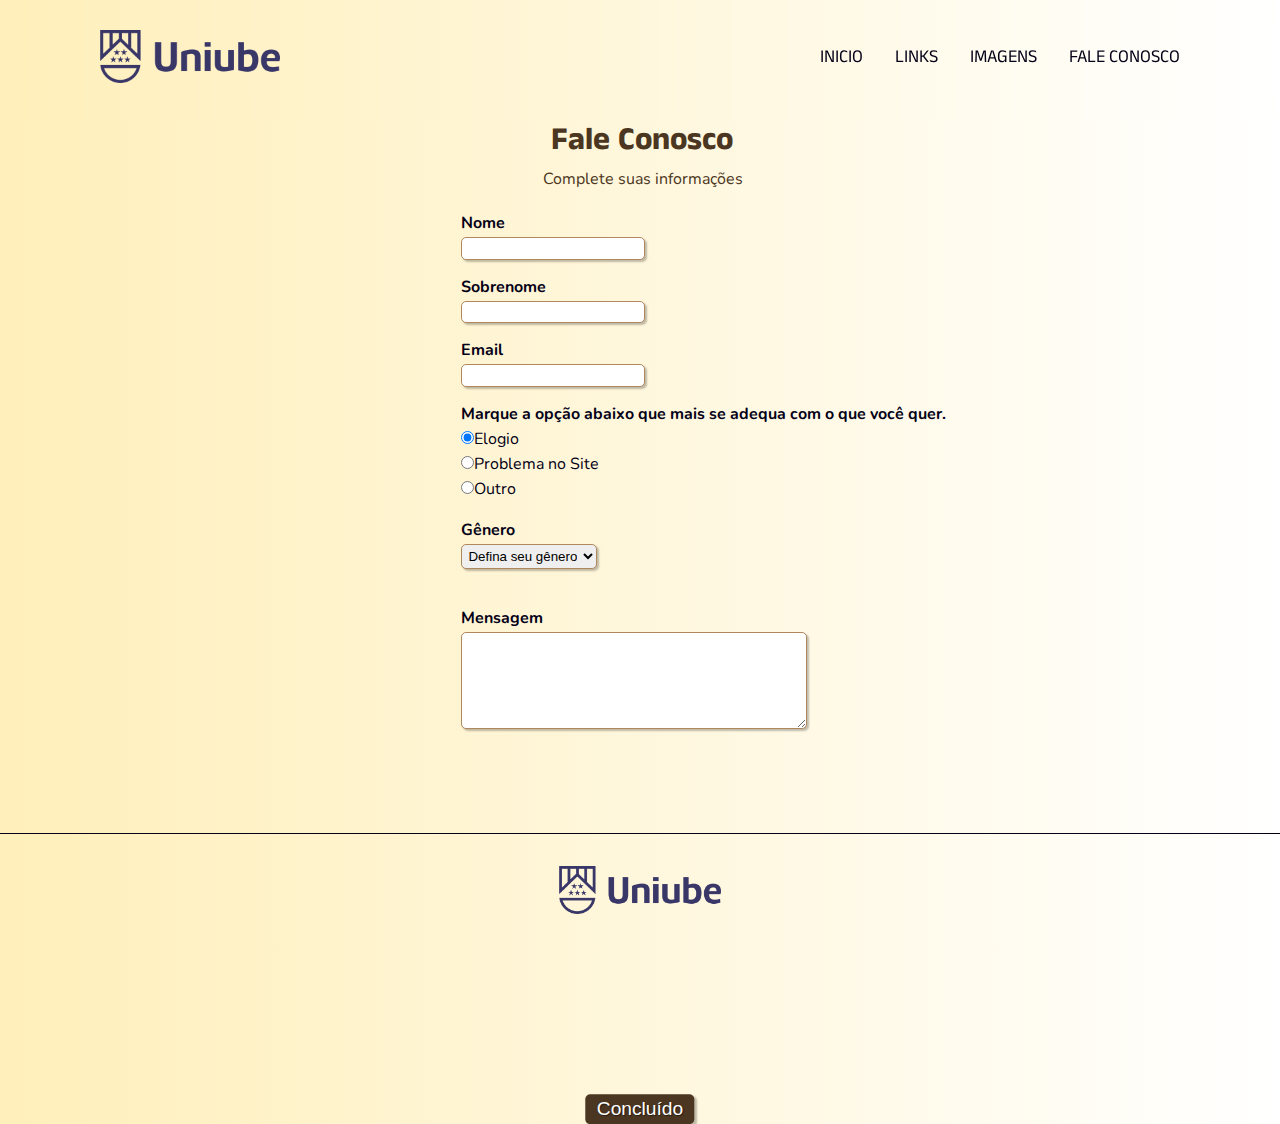
==== fale_conosco.html @ e895da67 "first commit" ====
<!DOCTYPE html>

<!--
    Fiz esse trabalho baseando nos conteúdos estudados nas aulas, e também fiz acompanhando um vídeo da Rafaella Ballerini - LANDING PAGE COM HTML e CSS! pra auxiliar meu entendimento sobre cada coisinha, cada detalhe, eu já fiz curso de HTML e CSS porém nunca tinha tido vontade de fazer algum projeto, e com esse trabalho fiquei com vontade, e vim buscar conhecimento pra não fazer só um trabalho pra faculdade e sim algo que dê pra mostrar como portfólio e etc. Não copiei nada do meu código, inclusive tive que reescrever ele uma vez porque tinha tido uma ideia de site, mas vi que era muito avançado pro conhecimento que tenho, então resolvi simplificar e fazer algo mais simples porém bem feito. Fiz o código acompanhando o vídeo e usando os conhecimentos das aulas e conhecimentos previamente adquiridos.
-->

<html lang="pt-BR">
<head>
    <meta charset="UTF-8">
    <meta name="viewport" content="width=device-width, initial-scale=1.0">
    <meta name="description" content="Trabalho de portfólio/teste da faculdade Uniube da matéria Tecnologias para Internet 1">
    <title>5141114 - Gabriel Rodrigues Veloendas</title>
    <link rel="stylesheet" type="text/css" href="style.css">
</head>
<body id="body-fale_conosco">
    <header class="cabecalho">
        <a href="https://uniube.br" title="Site da Uniube" target="_blank"><img class="cabecalho-imagem" src="Imagens/logo_uniube.png" alt="Logo da Uniube"> </a>
        <nav class="cabecalho-menu">
            <a class="cabecalho-menu-item" href="index.html">INICIO</a>
            <a class="cabecalho-menu-item" href="links.html">LINKS</a>
            <a class="cabecalho-menu-item" href="imagens.html">IMAGENS</a>
            <a class="cabecalho-menu-item" href="fale_conosco.html">FALE CONOSCO</a>
        </nav>
    </header>
<!----------------------------------------------------------------->
    <main class="conteudo-faleconosco">
        <h1 id="titulo">Fale Conosco</h1>
        <p id="subtitulo">Complete suas informações</p>
        <br>

        <form action="">
            <fieldset class="grupo">
                <div class="campo">
                    <label for="nome"><strong>Nome</strong></label> <strong></strong>
                    <input class="input-faleconosco" type="text" name="nome" id="nome" required>
                </div>
                <div class="campo">
                    <label for="sobrenome"><strong>Sobrenome</strong></label>
                    <input class="input-faleconosco" type="text" name="sobrenome" id="sobrenome">
                </div>
            </fieldset>

            <div class="campo">
                <label for="sobrenome"><strong>Email</strong></label>
                <input class="input-faleconosco" type="email" name="email" id="email" required>
            </div>
            <div class="campo" id="check" >
                <label><strong>Marque a opção abaixo que mais se adequa com o que você quer.</strong></label>
                <label>
                    <input class="input-faleconosco" type="radio" name="elogio" value="elogio" checked>Elogio
                </label>
                <label>
                    <input class="input-faleconosco" type="radio" name="problemasite" value="problemasite">Problema no Site
                </label>
                <label>
                    <input class="input-faleconosco" type="radio" name="outro" id="outro">Outro
                </label>
            </div>

            <div class="campo">
                <label for="genero"><strong>Gênero</strong></label>
                <select class="select-faleconosco" id="genero">
                    <option selected disabled value="">Defina seu gênero</option>
                    <option>Masculino</option>
                    <option>Feminino</option>
                    <option>Outro</option>
                </select>
            </div>

            <div class="campo">
                <br>
                <label><strong>Mensagem</strong></label>
                <textarea class="textarea-faleconosco" rows="6" style="width: 26em;" id="mensagem" name="mensagem" required></textarea>
            </div>
            <button class="button-faleconosco" type="submit" class="botao">Concluído</button>
        </form>
    </main>
    <br><br><br><br>
<!----------------------------------------------------------------->
    <footer class="rodape">
        <img class="rodape-imagem" src="Imagens/logo_uniube.png" alt="Logo da Uniube">
    </footer>
</body>
</html>
---- style.css ----
@import url('https://fonts.googleapis.com/css2?family=Anek+Telugu:wght@400;700&family=Nunito&family=Poppins:ital,wght@0,100;0,200;0,300;0,400;0,500;0,600;0,700;0,800;0,900;1,100;1,200;1,300;1,400;1,500;1,600;1,700;1,800;1,900&display=swap');

/* Usei um outro vídeo tutorial que tinha visto já e foi o primeiro site que fiz acompanhando, que eu sabia que ele mexia nessa parte do menu, porque a logo da uniube tava gigante e precisava diminuir. Canal: Aperture Laboratories - Netflix Landing Page | Design Responsivo de Website usando HTML, CSS & Javascript */

* {
    margin: 0;
    padding: 0;
    box-sizing: border-box;
    text-decoration: none;
}

body {
    font-size: 100%;
    /* usei o site uiGradients para pegar um gradiente legal com os estilos prontos do css */
    background: #FFEFBA;  /* fallback for old browsers */
    background: -webkit-linear-gradient(to left, #FFFFFF, #FFEFBA);  /* Chrome 10-25, Safari 5.1-6 */
    background: linear-gradient(to left, #FFFFFF, #FFEFBA); /* W3C, IE 10+/ Edge, Firefox 16+, Chrome 26+, Opera 12+, Safari 7+ */
    
}

.cabecalho {
    display: flex;
    flex-direction: row;
    align-items: center;
    justify-content: space-between;
    padding: 30px 100px;
    z-index: 100;
    color: #fff;
    background: transparent;
    backdrop-filter: blur(10px);
    overflow: hidden;
    position: fixed;
    width: 100%;
    max-width: 1300px;
}

header .cabecalho-imagem {
    max-width: 180px;
}

header .cabecalho-menu {
    display: flex;
    gap: 32px;
}

header .cabecalho-menu a:active {
    transition: 0.5s;
    margin-bottom: 0%;
}

header .cabecalho-menu-item {
    font-family: 'Anek Telugu', sans-serif;
    font-weight: 400;
    font-size: 18px;
    color: #040017;
}

header .cabecalho-menu a:hover {
    transition: 0.5s;
    color: #b0885e;
    font-weight: 500;
    font-size: 20px;
}

header .cabecalho-menu a:active {
    color: #b0885e;

}

/*-------------------------página inicial--------------------------- */
/* Nessa página deu praticamente tudo certo, só o botão, que pelo que pesquisei o botão quando tá com algum tipo de link ele meio que quebra a estilização, aí o hover não ta funcionando e não sei como arrumar */

.conteudo {
    margin-bottom: 48px;
    padding-top: 90px;
}

.conteudo-principal {
    display: flex;
    flex-direction: row;
    align-items: center;
    justify-content: space-around;
}

.conteudo-principal-escrito {
    display: flex;
    flex-direction: column;
    gap: 32px;
}

.conteudo-principal-escrito-titulo {
    font-family: 'Nunito', sans-serif;
    font-weight: 600;
    font-size: 64px;
    color: #040017;
}

.conteudo-principal-escrito-subtitulo {
    font-family: 'Poppins', sans-serif;
    font-weight: 400;
    font-size: 24px;
    color: #040017;
    margin-top: -25px;
}

.conteudo-principal-escrito-botao {
    background-color: #ECD6C4;
    width: 180px;
    height: 60px;
    border: none;
    box-shadow: 4px 5px 4px rgba(0, 0, 0, 0.25);
    border-radius: 20px;
    font-family: 'Poppins', sans-serif;
    font-weight: 400;
    font-size: 20px;
    color: #040017;
    cursor: pointer;
}

.conteudo-principal-escrito-botao a:hover a:any-link {
    background-color: rgba(236, 114, 196, 0.53);
}

.conteudo-principal-imagem {
    max-height: 500px;
    margin-top: 40px;
}

.conteudo-secundario {
    display: flex;
    flex-direction: column;
    align-items: center;
    gap: 24px;
    margin-top: 48px;
    padding-left: 48px;
    padding-right: 48px;
}

.conteudo-secundario-titulo {
    border-top: 0.4px solid #040017;
    padding-top: 48px;
    font-family: 'Nunito', sans-serif;
    font-weight: 400;
    font-size: 24px;
    color: #040017;
    margin-bottom: 16px;
}

.conteudo-secundario-topicos {
    font-family: 'Poppins', sans-serif;
    font-weight: 400;
    font-size: 18px;
    color: #040017;
}

.rodape {
    padding: 32px;
    border-top: 0.2px solid #040017;
}

.rodape-imagem {
    max-height: 48px;
    display: block;
    margin: 0 auto;
}


/*-------------------------página link--------------------------- */
/* Essa página foi bem tranquila usei os conhecimentos que fui adquirindo no decorrer de ir fazendo a página, reaproveitei muito da outra página e estilizei legal sozinho os links.
A parte da tabela tive que procurar sobre como juntar duas sessões da tabela*/


.conteudo-links {
    display: flex;
    flex-direction: row;
    align-items: center;
    justify-content: space-around;
    text-decoration: none;
    margin-left: 5%;
    margin-right: 5%;
}

.conteudo-links-escrito-titulo {
    font-family: 'Nunito', sans-serif;
    font-weight: 600;
    font-size: 60px;
    color: #040017;
}


.conteudo-links-escrito-subtitulo{
    font-family: 'Poppins', sans-serif;
    font-weight: 400;
    font-size: 20px;
    color: #040017;
    align-items: center;
    margin-inline: 5%;
}

.conteudo-links-imagem {
    max-height: 500px;
    margin-top: 40px;
    border-radius: 20px;
    box-shadow: 7px 8px 7px rgba(0, 0, 0, 0.25);
}

.conteudo-links-link {
    padding-top: 48px;
    font-family: 'Nunito', sans-serif;
    font-weight: 400;
    font-size: 24px;
    margin-bottom: 16px;
    display: flex;
    flex-direction: column;
    align-items: center;
    align-content: space-around;
    text-align: center;
}

.conteudo-links-link a:any-link {
    color: #4b3621; 
}

.conteudo-links-link a:hover {
    transition: 0.5s;
    color: #b0885e;
    font-size: 28px;
    text-shadow: 4px 5px 4px rgba(0, 0, 0, 0.25);
    letter-spacing: 4px;
}

.links {
    margin-bottom: 35px;
}

table, th, td {
    border: 3px solid #4b3621;
    border-collapse: collapse;
    border-radius: 05px;
    padding: 4px;
    padding-left: 10px;
    padding-right: 10px;
    text-align: center;
    table-layout: fixed;
}

.tabela {
    margin-top: 40px;
    font-size: 20px;
    box-shadow: 7px 8px 7px rgba(0, 0, 0, 0.25);
}

.tabela-titulo {
    background-color: #4b3621;
    color: #b0885e;
}

.table {
    border-top: 0.2px dashed #040017 ;
    border-radius: 2px;
}

/*-------------------------página imagens--------------------------- */
/*
Nossa, nessa parte tive que pesquisar um vídeo sobre como fazer slideshow com html e css, achei um vídeo, mas por algum motivo as imagens não tavam aparecendo, não sei se era por conta do tamanho das minhas imagens que era diferente das que o rapaz do vídeo tava usando, mas pesquisei de novo e estou confiante que agora vai.
Deu certo, bom mais ou menos, o problema que tava tendo foi resolvido, porém tive problemas com a centralização dos objetos e as imagens tão esticando.
A centralização arrumei, porém ainda não consegui arrumar a parte da passagem dos slides no centro.
Consegui, pórém provavelmente não foi feito da melhor maneira, preciso conversar com o professor sobre.
Também estou com problema com a parte de estilização do fundo dessa página, não sei se foi porque tive que criar uma classe pra ele pra poder configurar direitinho o slideshow e isso atrapalhou na estilização do degrade ou oque.
Também tive que tirar o rodapé porque tava bugando tudo.
*/


body .body-imagens {
    margin: 0;
    padding: 0;
    height: 100vh;
    display: flex;
    justify-content: center;
    align-items: center;
    background: #FFEFBA;  /* fallback for old browsers */
    background: -webkit-linear-gradient(to left, #FFFFFF, #FFEFBA);  /* Chrome 10-25, Safari 5.1-6 */
    background: linear-gradient(to left, #FFFFFF, #FFEFBA); /* W3C, IE 10+/ Edge, Firefox 16+, Chrome 26+, Opera 12+, Safari 7+ */
}

.slider {
    height: 400px;
    width: 800px;
    overflow: hidden;
    position: absolute;
    margin-top: 10%;
    margin-left: 20%;
}


.navigation-bar {
    position: absolute;
    bottom: 20px;
    display: flex;
    left: 50%;
    transform: translate(-50%);
}

.manual-btn {
    border: 2px solid #4b3621;
    padding: 10px;
    border-radius: 20px;
    cursor: pointer;

}

.manual-btn:not(:last-child) {
    margin-right: 30px;
}

.manual-btn:hover {
    background-color: #b0885e;
    transition: .4s;
}

.slider input {
    display: none;
}


.slides {
    display: flex;
    width: 1000%;
    height: 100%;
}

.slide {
    width: 10%;
    transition: 00.5s;
}

.slide .slide-bbk {
    width: 200px;
    height: 300px;
}

.slide .slide-bm {
    width: 200px;
    height: 350px;
}

.navigation-auto {
    position: absolute;
    bottom: 20px;
    display: flex;
    left: 50%;
    transform: translate(-50%);
}

.navigation-auto div {
    border: 2px solid #4b3621;
    padding: 10px;
    border-radius: 20px;
    cursor: pointer;
}

.navigation-auto div:not(:last-child) {
    margin-right: 30px;
}

#radio1:checked ~ .first {
    margin-left: 3.45%;
}

#radio2:checked ~ .first {
    margin-left: -6.55%;
}

#radio3:checked ~ .first {
    margin-left: -16.55%;
}

#radio4:checked ~ .first {
    margin-left: -26.55%;
}

#radio5:checked ~ .first {
    margin-left: -36.55%;
}

#radio6:checked ~ .first {
    margin-left: -46.55%;
}

#radio7:checked ~ .first {
    margin-left: -56.55%;
}

#radio8:checked ~ .first {
    margin-left: -66.55%;
}

#radio9:checked ~ .first {
    margin-left: -76.55%;
}

#radio10:checked ~ .first {
    margin-left: -86.55%;
}


#radio1:checked ~ .navigation-auto .auto-btn1 {
    background-color: #b0885e;
}

#radio2:checked ~ .navigation-auto .auto-btn2 {
    background-color: #b0885e;
}

#radio3:checked ~ .navigation-auto .auto-btn3 {
    background-color: #b0885e;
}

#radio4:checked ~ .navigation-auto .auto-btn4 {
    background-color: #b0885e;
}

#radio5:checked ~ .navigation-auto .auto-btn5 {
    background-color: #b0885e;
}

#radio6:checked ~ .navigation-auto .auto-btn6 {
    background-color: #b0885e;
}

#radio7:checked ~ .navigation-auto .auto-btn7 {
    background-color: #b0885e;
}

#radio8:checked ~ .navigation-auto .auto-btn8 {
    background-color: #b0885e;
}

#radio9:checked ~ .navigation-auto .auto-btn9 {
    background-color: #b0885e;
}

#radio10:checked ~ .navigation-auto .auto-btn10 {
    background-color: #b0885e;
}


/*-------------------------página fale conosco--------------------------- */
/* nessa página foi um pouco complicado, o tutorial que peguei não explicava muito oque tava acontecendo, mudei a aparecencia de algumas coisas que entendia, o botão que tava bugado era só por conta de ter colocado o nome da classe errado, mas continuo com problema no input radio que não desmarca e não sei como faço pra configurar assim, e também que não consigo dar um padding-left pra distanciar o texto do botãozin */


#titulo {
    font-family: 'Anek Telugu', sans-serif;
    color: #4b3621;
    margin-left: 11%;
}

#subtitulo {
    font-family: 'Nunito', sans-serif;
    color: #4b3621;
    margin-left: 10%;
}

fieldset {
    border: 0;
}

#body-fale_conosco {
    font-family: 'Nunito', sans-serif;
    font-size: 1em;
    justify-content: center;
}

.input-faleconosco, .select-faleconosco, .textarea-faleconosco, .button-faleconosco {
    border-radius: 5px;
}

.campo {
    margin-bottom: 1em;
}

.campo label {
    margin-bottom: 0.2em;
    color: #040017;
    display: block;
}

fieldset .grupo .campo {
    float: left;
    margin-right: 1em;
}

.campo input[type="text"], .campo input[type="email"], .campo select, .campo textarea {
    padding: 0.2em;
    border: 1px solid #b0885e;
    box-shadow: 2px 2px 2px rgba(0, 0, 0, 0.25);
    display: block;
}

.campo label {
    cursor: pointer;
}

.campo select option {
    padding-right: 1em;
}

.campo input:focus, .campo select:focus, .campo textarea:focus {
    background: #e0e0f8;
}


.button-faleconosco {
    font-size: 1.2em;
    background: #4b3621;
    border: 0;
    margin-bottom: 1em;
    color: #fff;
    padding: 0.2em 0.6em;
    box-shadow: 2px 2px 2px rgba(0, 0, 0, 0.25);
    text-shadow: 1px 1px 1px rgba(0, 0, 0, 0.5);
    position: absolute;
    top: 115%;
    left: 50%;
    margin-right: -50%;
    transform: translate(-50% , 200%);
}

.button-faleconosco:hover {
    background: #ccbbff;
    box-shadow: inset 2px 2px 2px rgba(0, 0, 0, 0.25);
    text-shadow: none;
}

#check {
    display: inline-block;
}


.conteudo-faleconosco {
    margin-left: 36%;
    padding-top: 120px;
}
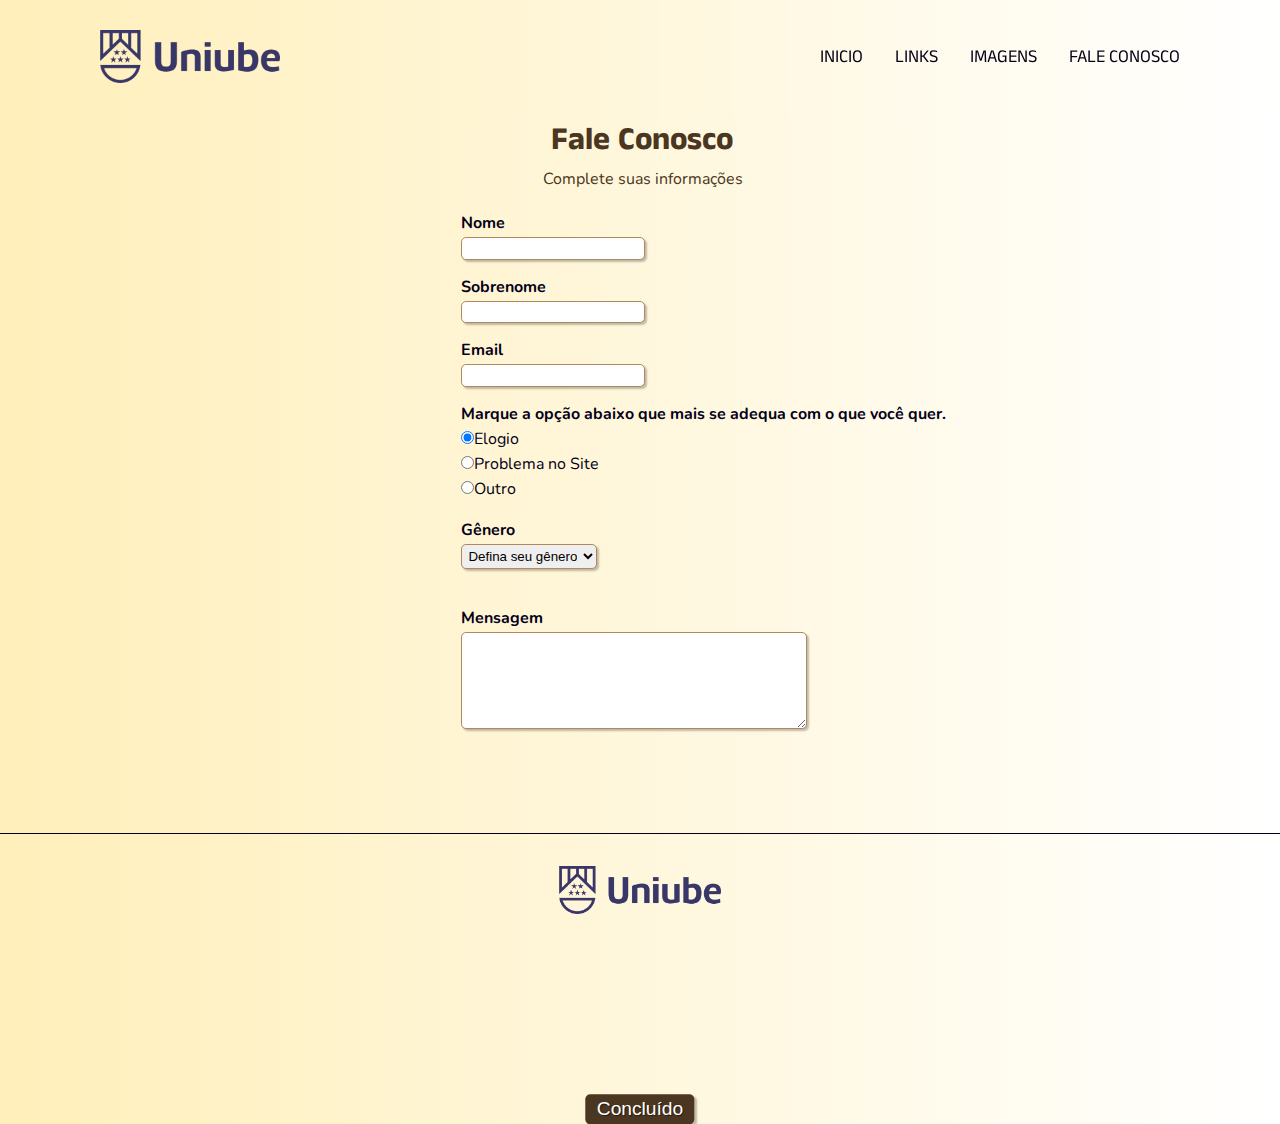
==== commit 8bf28ae4: "atualização do readme e retirei alguns comentários repetidos no código html" ====
--- a/fale_conosco.html
+++ b/fale_conosco.html
@@ -1,8 +1,4 @@
 <!DOCTYPE html>
-
-<!--
-    Fiz esse trabalho baseando nos conteúdos estudados nas aulas, e também fiz acompanhando um vídeo da Rafaella Ballerini - LANDING PAGE COM HTML e CSS! pra auxiliar meu entendimento sobre cada coisinha, cada detalhe, eu já fiz curso de HTML e CSS porém nunca tinha tido vontade de fazer algum projeto, e com esse trabalho fiquei com vontade, e vim buscar conhecimento pra não fazer só um trabalho pra faculdade e sim algo que dê pra mostrar como portfólio e etc. Não copiei nada do meu código, inclusive tive que reescrever ele uma vez porque tinha tido uma ideia de site, mas vi que era muito avançado pro conhecimento que tenho, então resolvi simplificar e fazer algo mais simples porém bem feito. Fiz o código acompanhando o vídeo e usando os conhecimentos das aulas e conhecimentos previamente adquiridos.
--->
 
 <html lang="pt-BR">
 <head>
